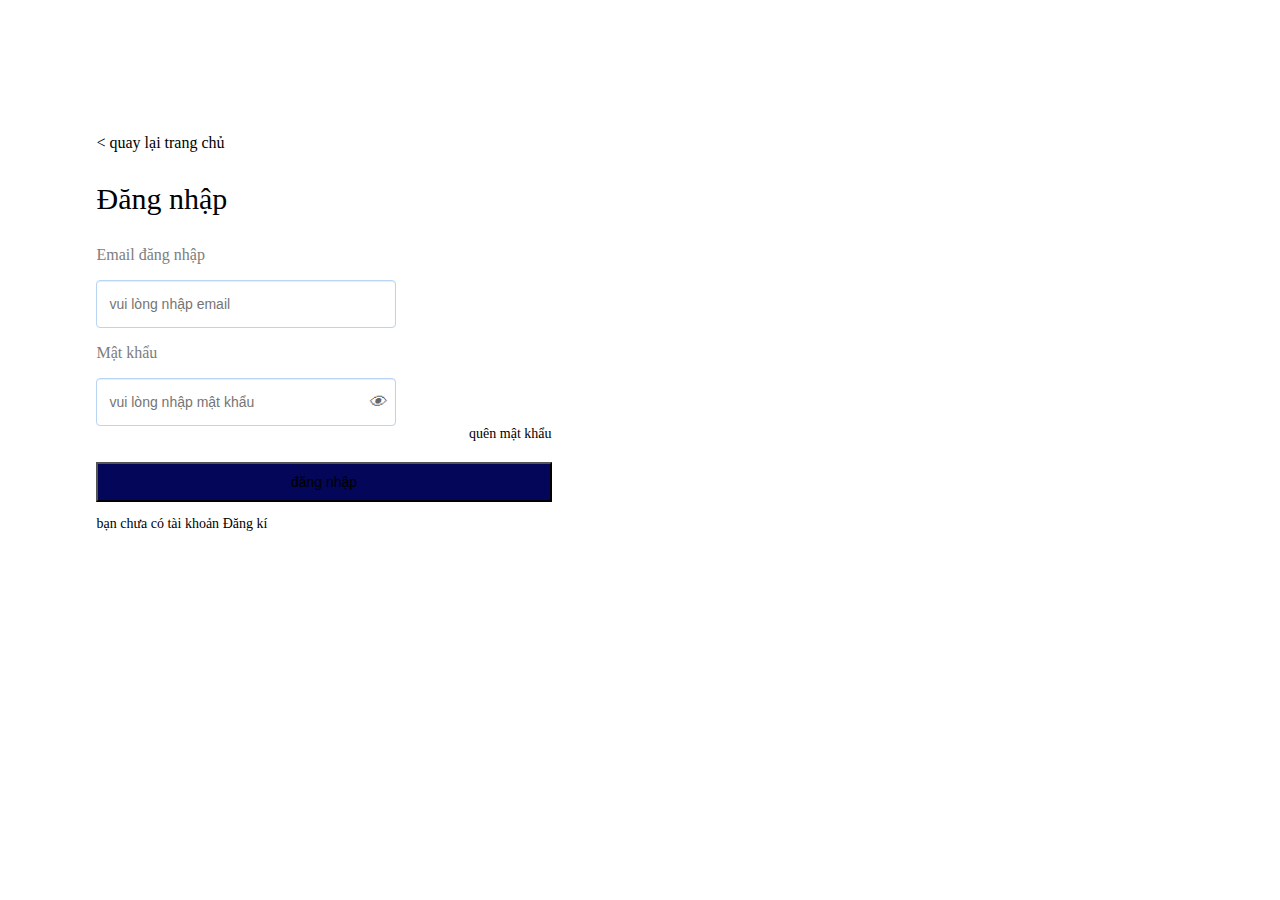
==== giaodiendangnhap.html @ 9699bb2f "Add files via upload" ====
<!DOCTYPE html>
<html lang="en">
  <head>
    <meta charset="UTF-8" />
    <meta name="viewport" content="width=device-width, initial-scale=1.0" />
    <title>Document</title>
  </head>
  <link rel="stylesheet" href="styte.css" />
  <body>
    <div class="contain">
      <div class="khoi1">
        <a href="#">&lt; quay lại trang chủ</a>

        <p style="color: black; font-size: 30px">Đăng nhập</p>
        <p>Email đăng nhập</p>
        <div class="textbook">
          <input type="text" name="" id="" placeholder="vui lòng nhập email" />
        </div>
        <p>Mật khẩu</p>
        <div class="textbook">
          <input
            type="password"
            name=""
            id=""
            placeholder="vui lòng nhập mật khẩu"
          />
          <span class="toggle-password" onclick="togglePassword()">
            <i class="eye-icon"></i>
          </span>
        </div>
        <div style="float: right; font-size: 14px">
          <a href="">quên mật khẩu</a>
        </div>
        <br /><br />
        <div>
          <button class="button" type="submit">đăng nhập</button>
        </div>
        <p style="color: black; font-size: 14px">
          bạn chưa có tài khoản <a href="#">Đăng kí</a>
        </p>
      </div>
      <div class="khoi2">
        <img src="https://bienchinhchu.com/images/userlogin1.png" alt="" />
      </div>
    </div>
  </body>
</html>
---- styte.css ----
.khoi1 {
  float: left;
  width: 50%; /* Chiếm 50% chiều rộng màn hình */
  box-sizing: border-box; /* Tính cả padding và border trong width */
  border: 7px; /* Border dày 7px */
  padding: 7%; /* Padding 15px */
  color: #7d7d7d;

  text-align: left;
}

.khoi2 {
  box-sizing: border-box;
  float: right;
  width: 50%; /* Chiếm 50% chiều rộng màn hình */
  box-sizing: border-box; /* Tính cả padding và border trong width */
  color: #877474;
  padding-right: 6%;
}
img {
  padding-right: 25%;
  width: 90%;
}
.contain {
  padding: auto;
  padding-top: 3%;
}
a {
  text-decoration: none;
  color: black;
}
.textbook {
  position: relative;
  width: 100%;
  max-width: 300px; /* Điều chỉnh kích thước tối đa nếu cần */
}

#password {
  width: 100%;
  padding: 10px;
  padding-right: 40px; /* Khoảng cách bên phải để có không gian cho biểu tượng */
  box-sizing: border-box;
  font-size: 16px;
  border: 1px solid #ccc;
  border-radius: 4px;
}

.toggle-password {
  position: absolute;
  top: 50%;
  right: 10px;
  transform: translateY(-50%);
  cursor: pointer;
  font-size: 18px;
  color: #666;
}

.eye-icon::before {
  content: "\1F441"; /* Biểu tượng con mắt mở, thay đổi nếu cần */
}
input {
  max-width: 100%; /* Chiều rộng tối đa của input không vượt quá 100% chiều rộng của phần tử chứa */
  box-sizing: border-box; /* Tính cả padding và border trong chiều rộng và chiều cao của phần tử */
  display: block; /* Hiển thị phần tử dưới dạng khối (block), chiếm toàn bộ chiều rộng của phần tử chứa */
  width: 100%; /* Chiều rộng của input là 100% chiều rộng của phần tử chứa */
  height: 48px; /* Chiều cao của input là 48px */
  padding: 6px 12px; /* Padding trên và dưới là 6px, padding trái và phải là 12px */
  font-size: 14px; /* Kích thước chữ là 14px */
  line-height: 1.5; /* Khoảng cách giữa các dòng văn bản là 1.5 lần kích thước font-size */
  color: #555; /* Màu văn bản là #555 (màu xám đậm) */
  background-color: #fff; /* Màu nền của input là trắng (#fff) */
  border: 1px solid #bad4f3; /* Đường viền 1px, màu xanh nhạt (#bad4f3) */
  border-radius: 4px; /* Bo góc viền với bán kính 4px */
  box-shadow: inset 0 1px 1px rgba(0, 0, 0, 0.075); /* Đổ bóng bên trong với độ mờ 0.075 */
  transition: border-color 0.15s ease-in-out, box-shadow 0.15s ease-in-out; /* Hiệu ứng chuyển tiếp cho border-color và box-shadow trong 0.15 giây */
  padding-right: 15%; /* Padding bên phải là 15% chiều rộng của phần tử */
}
button {
  width: auto;
  display: inline-block;
  font-weight: 500;
  font-size: 14px;
  width: 100%;
  height: 40px;
  background-color: #030659;
}
.button:hover {
  background-color: #efeff7;
}

.button:active {
  background-color: #3e8e41;
  box-shadow: 0 5px #666;
  transform: translateY(4px);
}
.eye-icon::before {
  content: "\1F441"; /* Biểu tượng con mắt bằng Unicode. Thay đổi nếu cần */
}
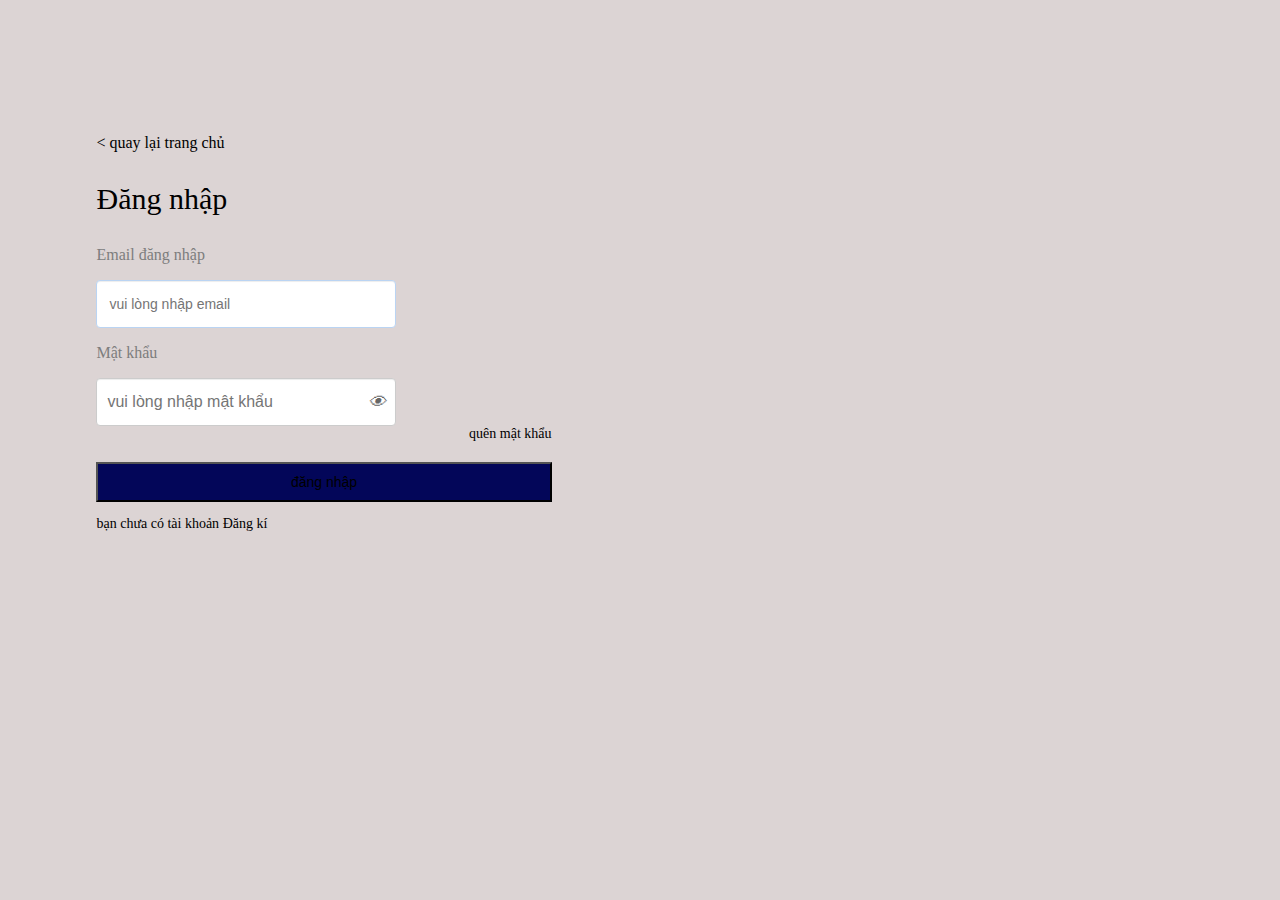
==== commit be352a99: "bai tap 26/9/2024" ====
--- a/giaodiendangnhap.html
+++ b/giaodiendangnhap.html
@@ -7,41 +7,109 @@
   </head>
   <link rel="stylesheet" href="styte.css" />
   <body>
-    <div class="contain">
-      <div class="khoi1">
-        <a href="#">&lt; quay lại trang chủ</a>
+    <body>
+      <div class="contain">
+        <div class="khoi1">
+          <a href="#">&lt; quay lại trang chủ</a>
+    
+          <p style="color: black; font-size: 30px">Đăng nhập</p>
+          
+          <!-- Thêm ID cho form để bắt sự kiện submit -->
+          <form id="loginForm" action="/duong-dan-xu-ly-form" method="POST">
+            <p>Email đăng nhập</p>
+            <div class="textbook">
+              <input
+                type="email"
+                name=""
+                id="email"
+                placeholder="vui lòng nhập email"
+              />
+            </div>
+            <p>Mật khẩu</p>
+            <div class="textbook">
+              <input
+                type="password"
+                name="password"
+                id="password"
+                placeholder="vui lòng nhập mật khẩu"
+              />
+              <span class="toggle-password" onclick="togglePassword()">
+                <i class="eye-icon"></i>
+              </span>
+            </div>
+            <div style="float: right; font-size: 14px">
+              <a href="">quên mật khẩu</a>
+            </div>
+            <br /><br />
+            <div>
+              <button class="button" type="submit">đăng nhập</button>
+            </div>
+          </form>
+          <p style="color: black; font-size: 14px">
+            bạn chưa có tài khoản <a href="#">Đăng kí</a>
+          </p>
+        </div>
+        <div class="khoi2">
+          <img src="https://bienchinhchu.com/images/userlogin1.png" alt="" />
+        </div>
+      </div>
+    
+      <script>
+        // Bắt sự kiện submit của form (chọn form bằng ID loginForm)
+        document.getElementById("loginForm").addEventListener("submit", function (event) {
+          // Lấy giá trị của email và mật khẩu
+          var email = document.getElementById("email").value;
+          var password = document.getElementById("password").value;
+    
+          // Biến kiểm tra hợp lệ
+          var isValid = true;
+          if (email == "") {
+            alert("vui lòng nhập email");
+            isValid = false;
+          }else{
+          // Kiểm tra email có hợp lệ không
+          if (!validateEmail(email)) {
+            alert("Email không hợp lệ");
+            isValid = false;
+          }
+          }
+          if (password == "") {
+            alert("vui lòng nhập mật khẩu");
+            isValid = false;
+          }else{
+             // Kiểm tra mật khẩu phải có ít nhất 6 ký tự
+            if (password.length < 6) {
+            alert("Mật khẩu phải có ít nhất 6 ký tự");
+            isValid = false;
+          }
+          }
 
-        <p style="color: black; font-size: 30px">Đăng nhập</p>
-        <p>Email đăng nhập</p>
-        <div class="textbook">
-          <input type="text" name="" id="" placeholder="vui lòng nhập email" />
-        </div>
-        <p>Mật khẩu</p>
-        <div class="textbook">
-          <input
-            type="password"
-            name=""
-            id=""
-            placeholder="vui lòng nhập mật khẩu"
-          />
-          <span class="toggle-password" onclick="togglePassword()">
-            <i class="eye-icon"></i>
-          </span>
-        </div>
-        <div style="float: right; font-size: 14px">
-          <a href="">quên mật khẩu</a>
-        </div>
-        <br /><br />
-        <div>
-          <button class="button" type="submit">đăng nhập</button>
-        </div>
-        <p style="color: black; font-size: 14px">
-          bạn chưa có tài khoản <a href="#">Đăng kí</a>
-        </p>
-      </div>
-      <div class="khoi2">
-        <img src="https://bienchinhchu.com/images/userlogin1.png" alt="" />
-      </div>
-    </div>
-  </body>
+    
+         
+
+    
+          // Nếu không hợp lệ, ngăn không cho form gửi đi
+          if (!isValid) {
+            event.preventDefault(); // Ngăn gửi form nếu không hợp lệ
+          }
+        });
+    
+        // Hàm kiểm tra định dạng email
+        function validateEmail(email) {
+          var re = /^[a-zA-Z0-9._%+-]+@[a-zA-Z0-9.-]+\.[a-zA-Z]{2,}$/;
+          return re.test(String(email).toLowerCase());
+        }
+      function  togglePassword(){
+       var textpass = document.getElementById("password") ;
+       
+       if(textpass.type =="password"){
+        textpass.type = "text";
+       } else
+       if(textpass.type =="text"){
+        textpass.type = "password";
+       }
+
+      }
+      </script>
+    </body>
 </html>
--- a/styte.css
+++ b/styte.css
@@ -96,3 +96,6 @@
 .eye-icon::before {
   content: "\1F441"; /* Biểu tượng con mắt bằng Unicode. Thay đổi nếu cần */
 }
+body {
+  background-color: #dcd4d4;
+}
